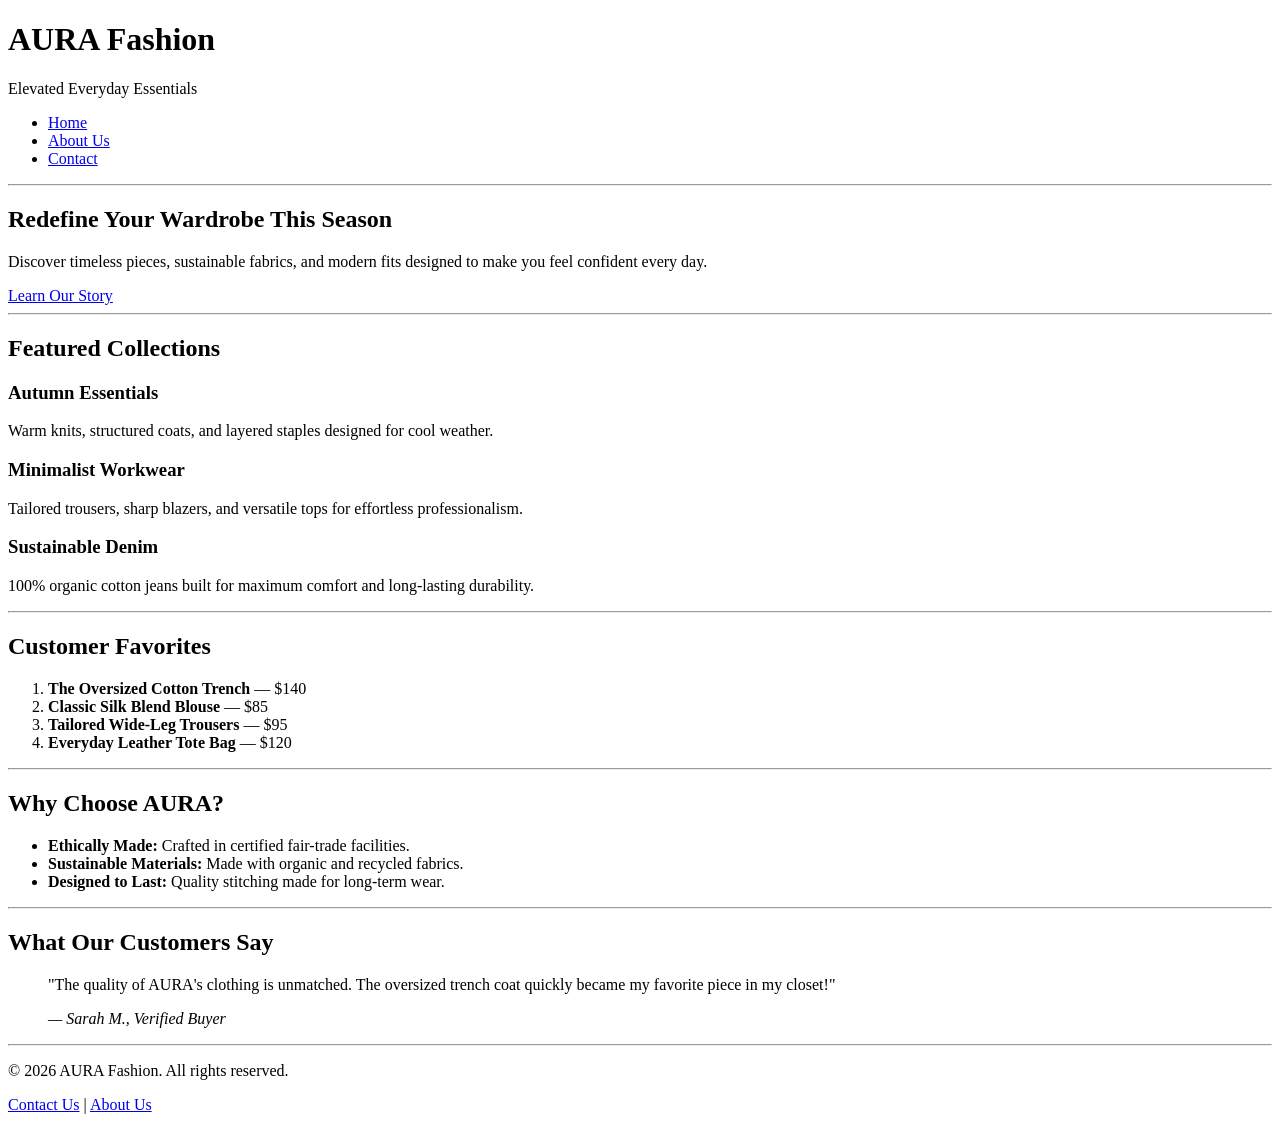
==== index.html @ 28056d7a "Add files via upload" ====
<!DOCTYPE html>
<html lang="en">
<head>
    <meta charset="UTF-8">
    <meta name="viewport" content="width=device-width, initial-scale=1.0">
    <title>AURA Fashion | Modern Everyday Style</title>
</head>
<body>

    <!-- Main Header & Navigation -->
    <header>
        <h1>AURA Fashion</h1>
        <p>Elevated Everyday Essentials</p>
        
        <nav>
            <ul>
                <li><a href="index.html">Home</a></li>
                <li><a href="about.html">About Us</a></li>
                <li><a href="contact.html">Contact</a></li>
            </ul>
        </nav>
    </header>

    <hr>

    <!-- Main Content Area -->
    <main>

        <!-- Hero Section -->
        <section>
            <h2>Redefine Your Wardrobe This Season</h2>
            <p>Discover timeless pieces, sustainable fabrics, and modern fits designed to make you feel confident every day.</p>
            <a href="about.html">Learn Our Story</a>
        </section>

        <hr>

        <!-- Featured Collections -->
        <section>
            <h2>Featured Collections</h2>
            
            <article>
                <h3>Autumn Essentials</h3>
                <p>Warm knits, structured coats, and layered staples designed for cool weather.</p>
            </article>

            <article>
                <h3>Minimalist Workwear</h3>
                <p>Tailored trousers, sharp blazers, and versatile tops for effortless professionalism.</p>
            </article>

            <article>
                <h3>Sustainable Denim</h3>
                <p>100% organic cotton jeans built for maximum comfort and long-lasting durability.</p>
            </article>
        </section>

        <hr>

        <!-- Best Sellers List -->
        <section>
            <h2>Customer Favorites</h2>
            <ol>
                <li><strong>The Oversized Cotton Trench</strong> — $140</li>
                <li><strong>Classic Silk Blend Blouse</strong> — $85</li>
                <li><strong>Tailored Wide-Leg Trousers</strong> — $95</li>
                <li><strong>Everyday Leather Tote Bag</strong> — $120</li>
            </ol>
        </section>

        <hr>

        <!-- Why Choose Us / Values -->
        <section>
            <h2>Why Choose AURA?</h2>
            <ul>
                <li><strong>Ethically Made:</strong> Crafted in certified fair-trade facilities.</li>
                <li><strong>Sustainable Materials:</strong> Made with organic and recycled fabrics.</li>
                <li><strong>Designed to Last:</strong> Quality stitching made for long-term wear.</li>
            </ul>
        </section>

        <hr>

        <!-- Customer Testimonial -->
        <section>
            <h2>What Our Customers Say</h2>
            <blockquote>
                <p>"The quality of AURA's clothing is unmatched. The oversized trench coat quickly became my favorite piece in my closet!"</p>
                <cite>— Sarah M., Verified Buyer</cite>
            </blockquote>
        </section>

    </main>

    <hr>

    <!-- Footer -->
    <footer>
        <p>&copy; 2026 AURA Fashion. All rights reserved.</p>
        <p>
            <a href="contact.html">Contact Us</a> | 
            <a href="about.html">About Us</a>
        </p>
    </footer>

</body>
</html>
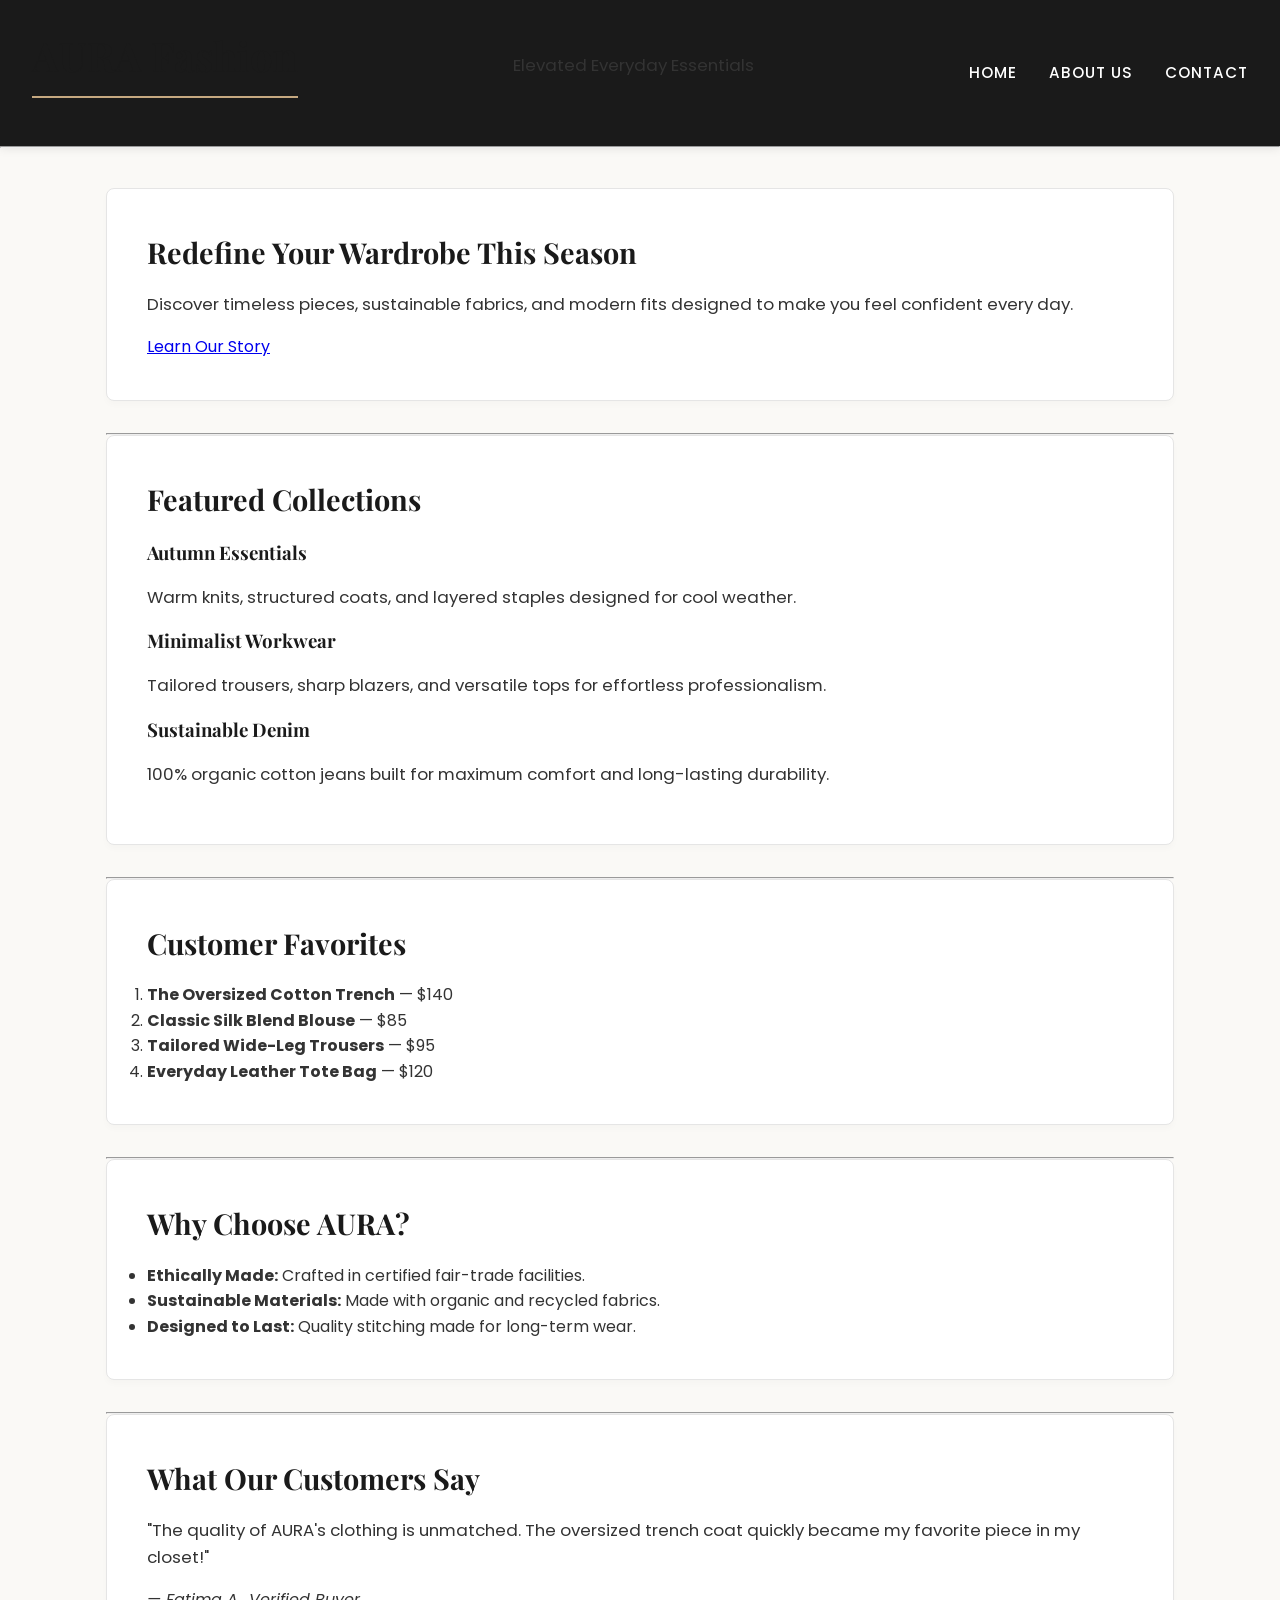
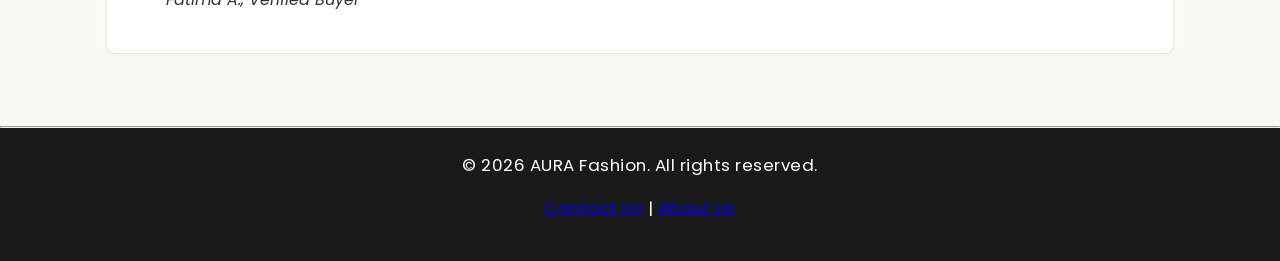
==== commit e094a935: "Add CSS styling for Task 2" ====
--- a/index.html
+++ b/index.html
@@ -1,108 +1,116 @@
-<!DOCTYPE html>
-<html lang="en">
-<head>
-    <meta charset="UTF-8">
-    <meta name="viewport" content="width=device-width, initial-scale=1.0">
-    <title>AURA Fashion | Modern Everyday Style</title>
-</head>
-<body>
-
-    <!-- Main Header & Navigation -->
-    <header>
-        <h1>AURA Fashion</h1>
-        <p>Elevated Everyday Essentials</p>
-        
-        <nav>
-            <ul>
-                <li><a href="index.html">Home</a></li>
-                <li><a href="about.html">About Us</a></li>
-                <li><a href="contact.html">Contact</a></li>
-            </ul>
-        </nav>
-    </header>
-
-    <hr>
-
-    <!-- Main Content Area -->
-    <main>
-
-        <!-- Hero Section -->
-        <section>
-            <h2>Redefine Your Wardrobe This Season</h2>
-            <p>Discover timeless pieces, sustainable fabrics, and modern fits designed to make you feel confident every day.</p>
-            <a href="about.html">Learn Our Story</a>
-        </section>
-
-        <hr>
-
-        <!-- Featured Collections -->
-        <section>
-            <h2>Featured Collections</h2>
-            
-            <article>
-                <h3>Autumn Essentials</h3>
-                <p>Warm knits, structured coats, and layered staples designed for cool weather.</p>
-            </article>
-
-            <article>
-                <h3>Minimalist Workwear</h3>
-                <p>Tailored trousers, sharp blazers, and versatile tops for effortless professionalism.</p>
-            </article>
-
-            <article>
-                <h3>Sustainable Denim</h3>
-                <p>100% organic cotton jeans built for maximum comfort and long-lasting durability.</p>
-            </article>
-        </section>
-
-        <hr>
-
-        <!-- Best Sellers List -->
-        <section>
-            <h2>Customer Favorites</h2>
-            <ol>
-                <li><strong>The Oversized Cotton Trench</strong> — $140</li>
-                <li><strong>Classic Silk Blend Blouse</strong> — $85</li>
-                <li><strong>Tailored Wide-Leg Trousers</strong> — $95</li>
-                <li><strong>Everyday Leather Tote Bag</strong> — $120</li>
-            </ol>
-        </section>
-
-        <hr>
-
-        <!-- Why Choose Us / Values -->
-        <section>
-            <h2>Why Choose AURA?</h2>
-            <ul>
-                <li><strong>Ethically Made:</strong> Crafted in certified fair-trade facilities.</li>
-                <li><strong>Sustainable Materials:</strong> Made with organic and recycled fabrics.</li>
-                <li><strong>Designed to Last:</strong> Quality stitching made for long-term wear.</li>
-            </ul>
-        </section>
-
-        <hr>
-
-        <!-- Customer Testimonial -->
-        <section>
-            <h2>What Our Customers Say</h2>
-            <blockquote>
-                <p>"The quality of AURA's clothing is unmatched. The oversized trench coat quickly became my favorite piece in my closet!"</p>
-                <cite>— Sarah M., Verified Buyer</cite>
-            </blockquote>
-        </section>
-
-    </main>
-
-    <hr>
-
-    <!-- Footer -->
-    <footer>
-        <p>&copy; 2026 AURA Fashion. All rights reserved.</p>
-        <p>
-            <a href="contact.html">Contact Us</a> | 
-            <a href="about.html">About Us</a>
-        </p>
-    </footer>
-
-</body>
+<!DOCTYPE html>
+<html lang="en">
+<head>
+    <meta charset="UTF-8">
+    <meta name="viewport" content="width=device-width, initial-scale=1.0">
+    <title>AURA Fashion | Modern Everyday Style</title>
+
+    <!-- Google Fonts for elevated typography -->
+  <link rel="preconnect" href="https://fonts.googleapis.com">
+  <link rel="preconnect" href="https://fonts.gstatic.com" crossorigin>
+  <link href="https://fonts.googleapis.com/css2?family=Playfair+Display:wght@600;700&family=Poppins:wght@300;400;500;600&display=swap" rel="stylesheet">
+  
+  <!-- Link to external CSS stylesheet -->
+  <link rel="stylesheet" href="index.css">
+</head>
+<body>
+
+    <!-- Main Header & Navigation -->
+    <header>
+        <h1>AURA Fashion</h1>
+        <p>Elevated Everyday Essentials</p>
+        
+        <nav>
+            <ul>
+                <li><a href="index.html">Home</a></li>
+                <li><a href="about.html">About Us</a></li>
+                <li><a href="contact.html">Contact</a></li>
+            </ul>
+        </nav>
+    </header>
+
+    <hr>
+
+    <!-- Main Content Area -->
+    <main>
+
+        <!-- Hero Section -->
+        <section>
+            <h2>Redefine Your Wardrobe This Season</h2>
+            <p>Discover timeless pieces, sustainable fabrics, and modern fits designed to make you feel confident every day.</p>
+            <a href="about.html">Learn Our Story</a>
+        </section>
+
+        <hr>
+
+        <!-- Featured Collections -->
+        <section>
+            <h2>Featured Collections</h2>
+            
+            <article>
+                <h3>Autumn Essentials</h3>
+                <p>Warm knits, structured coats, and layered staples designed for cool weather.</p>
+            </article>
+
+            <article>
+                <h3>Minimalist Workwear</h3>
+                <p>Tailored trousers, sharp blazers, and versatile tops for effortless professionalism.</p>
+            </article>
+
+            <article>
+                <h3>Sustainable Denim</h3>
+                <p>100% organic cotton jeans built for maximum comfort and long-lasting durability.</p>
+            </article>
+        </section>
+
+        <hr>
+
+        <!-- Best Sellers List -->
+        <section>
+            <h2>Customer Favorites</h2>
+            <ol>
+                <li><strong>The Oversized Cotton Trench</strong> — $140</li>
+                <li><strong>Classic Silk Blend Blouse</strong> — $85</li>
+                <li><strong>Tailored Wide-Leg Trousers</strong> — $95</li>
+                <li><strong>Everyday Leather Tote Bag</strong> — $120</li>
+            </ol>
+        </section>
+
+        <hr>
+
+        <!-- Why Choose Us / Values -->
+        <section>
+            <h2>Why Choose AURA?</h2>
+            <ul>
+                <li><strong>Ethically Made:</strong> Crafted in certified fair-trade facilities.</li>
+                <li><strong>Sustainable Materials:</strong> Made with organic and recycled fabrics.</li>
+                <li><strong>Designed to Last:</strong> Quality stitching made for long-term wear.</li>
+            </ul>
+        </section>
+
+        <hr>
+
+        <!-- Customer Testimonial -->
+        <section>
+            <h2>What Our Customers Say</h2>
+            <blockquote>
+                <p>"The quality of AURA's clothing is unmatched. The oversized trench coat quickly became my favorite piece in my closet!"</p>
+                <cite>— Fatima A., Verified Buyer</cite>
+            </blockquote>
+        </section>
+
+    </main>
+
+    <hr>
+
+    <!-- Footer -->
+    <footer>
+        <p>&copy; 2026 AURA Fashion. All rights reserved.</p>
+        <p>
+            <a href="contact.html">Contact Us</a> | 
+            <a href="about.html">About Us</a>
+        </p>
+    </footer>
+
+</body>
 </html>
--- a/index.css
+++ b/index.css
@@ -0,0 +1,218 @@
+/* ==========================================================================
+   1. GLOBAL STYLES & RESET (Box Model Setup)
+   ========================================================================== */
+* {
+  box-sizing: border-box; /* Ensures padding and border don't affect total element width */
+  margin: 0;
+  padding: 0;
+}
+
+:root {
+  /* Color Palette */
+  --primary-color: #1a1a1a;       /* Deep Charcoal Black */
+  --accent-color: #c5a880;        /* Elegant Gold/Beige Accent */
+  --bg-color: #faf9f6;            /* Soft Off-White */
+  --card-bg: #ffffff;             /* Clean White */
+  --text-color: #333333;          /* Dark Gray Body Text */
+  --light-gray: #e5e5e5;          /* Subtle Borders & Lines */
+  --hover-color: #a3865e;         /* Darker Gold Hover State */
+
+  /* Typography */
+  --font-heading: 'Playfair Display', Georgia, serif;
+  --font-body: 'Poppins', -apple-system, BlinkMacSystemFont, 'Segoe UI', Roboto, sans-serif;
+}
+
+body {
+  font-family: var(--font-body);
+  background-color: var(--bg-color);
+  color: var(--text-color);
+  line-height: 1.6;
+  min-height: 100vh;
+  display: flex;
+  flex-direction: column;
+}
+
+/* ==========================================================================
+   2. HEADER & NAVIGATION
+   ========================================================================== */
+header {
+  background-color: var(--primary-color);
+  padding: 1.5rem 2rem;
+  display: flex;
+  justify-content: space-between;
+  align-items: center;
+  box-shadow: 0 2px 10px rgba(0, 0, 0, 0.1);
+}
+
+header .logo {
+  font-family: var(--font-heading);
+  font-size: 1.8rem;
+  font-weight: 700;
+  color: var(--accent-color);
+  letter-spacing: 2px;
+  text-transform: uppercase;
+}
+
+nav ul {
+  display: flex;
+  list-style: none;
+  gap: 2rem;
+}
+
+nav a {
+  color: #ffffff;
+  text-decoration: none;
+  font-weight: 500;
+  font-size: 0.95rem;
+  letter-spacing: 1px;
+  text-transform: uppercase;
+  transition: color 0.3s ease;
+  padding: 0.5rem 0;
+}
+
+nav a:hover,
+nav a.active {
+  color: var(--accent-color);
+  border-bottom: 2px solid var(--accent-color);
+}
+
+/* ==========================================================================
+   3. LAYOUT & CONTAINERS (Box Model & Spacing)
+   ========================================================================== */
+main {
+  flex: 1;
+  width: 90%;
+  max-width: 1100px;
+  margin: 2.5rem auto; /* Top/Bottom Margin: 2.5rem, Centered Left/Right */
+  padding: 0 1rem;
+}
+
+section {
+  background: var(--card-bg);
+  border: 1px solid var(--light-gray);
+  border-radius: 8px;
+  padding: 2.5rem; /* Inner Spacing */
+  margin-bottom: 2rem; /* Outer Spacing between sections */
+  box-shadow: 0 4px 6px rgba(0, 0, 0, 0.02);
+}
+
+/* Headings */
+h1, h2, h3 {
+  font-family: var(--font-heading);
+  color: var(--primary-color);
+  margin-bottom: 1rem;
+}
+
+h1 {
+  font-size: 2.5rem;
+  border-bottom: 2px solid var(--accent-color);
+  padding-bottom: 0.5rem;
+  margin-bottom: 1.5rem;
+}
+
+h2 {
+  font-size: 1.8rem;
+}
+
+p {
+  margin-bottom: 1rem;
+  font-size: 1.05rem;
+}
+
+/* ==========================================================================
+   4. FORM STYLING (Contact Page)
+   ========================================================================== */
+form {
+  display: flex;
+  flex-direction: column;
+  gap: 1.2rem;
+  max-width: 600px;
+  margin-top: 1rem;
+}
+
+.form-group {
+  display: flex;
+  flex-direction: column;
+}
+
+label {
+  font-weight: 600;
+  margin-bottom: 0.5rem;
+  font-size: 0.9rem;
+  text-transform: uppercase;
+  letter-spacing: 0.5px;
+}
+
+input[type="text"],
+input[type="email"],
+select,
+textarea {
+  width: 100%;
+  padding: 0.8rem; /* Inner spacing inside inputs */
+  border: 1px solid var(--light-gray);
+  border-radius: 4px;
+  font-family: var(--font-body);
+  font-size: 1rem;
+  transition: border-color 0.3s ease;
+}
+
+input:focus,
+select:focus,
+textarea:focus {
+  outline: none;
+  border-color: var(--accent-color);
+}
+
+button[type="submit"],
+.btn {
+  display: inline-block;
+  background-color: var(--primary-color);
+  color: #ffffff;
+  border: 1px solid var(--primary-color);
+  padding: 0.8rem 2rem; /* Padding controlling button size */
+  font-size: 1rem;
+  font-weight: 600;
+  text-transform: uppercase;
+  letter-spacing: 1px;
+  cursor: pointer;
+  border-radius: 4px;
+  transition: all 0.3s ease;
+}
+
+button[type="submit"]:hover,
+.btn:hover {
+  background-color: var(--accent-color);
+  border-color: var(--accent-color);
+}
+
+/* ==========================================================================
+   5. FOOTER
+   ========================================================================== */
+footer {
+  background-color: var(--primary-color);
+  color: #ffffff;
+  text-align: center;
+  padding: 1.5rem 1rem; /* Top/Bottom padding */
+  margin-top: auto;
+  font-size: 0.9rem;
+  letter-spacing: 0.5px;
+}
+
+/* ==========================================================================
+   6. RESPONSIVE DESIGN (Media Query)
+   ========================================================================== */
+@media (max-width: 768px) {
+  header {
+    flex-direction: column;
+    gap: 1rem;
+    text-align: center;
+  }
+
+  nav ul {
+    gap: 1rem;
+  }
+
+  section {
+    padding: 1.5rem; /* Reduced padding on smaller mobile screens */
+  }
+}
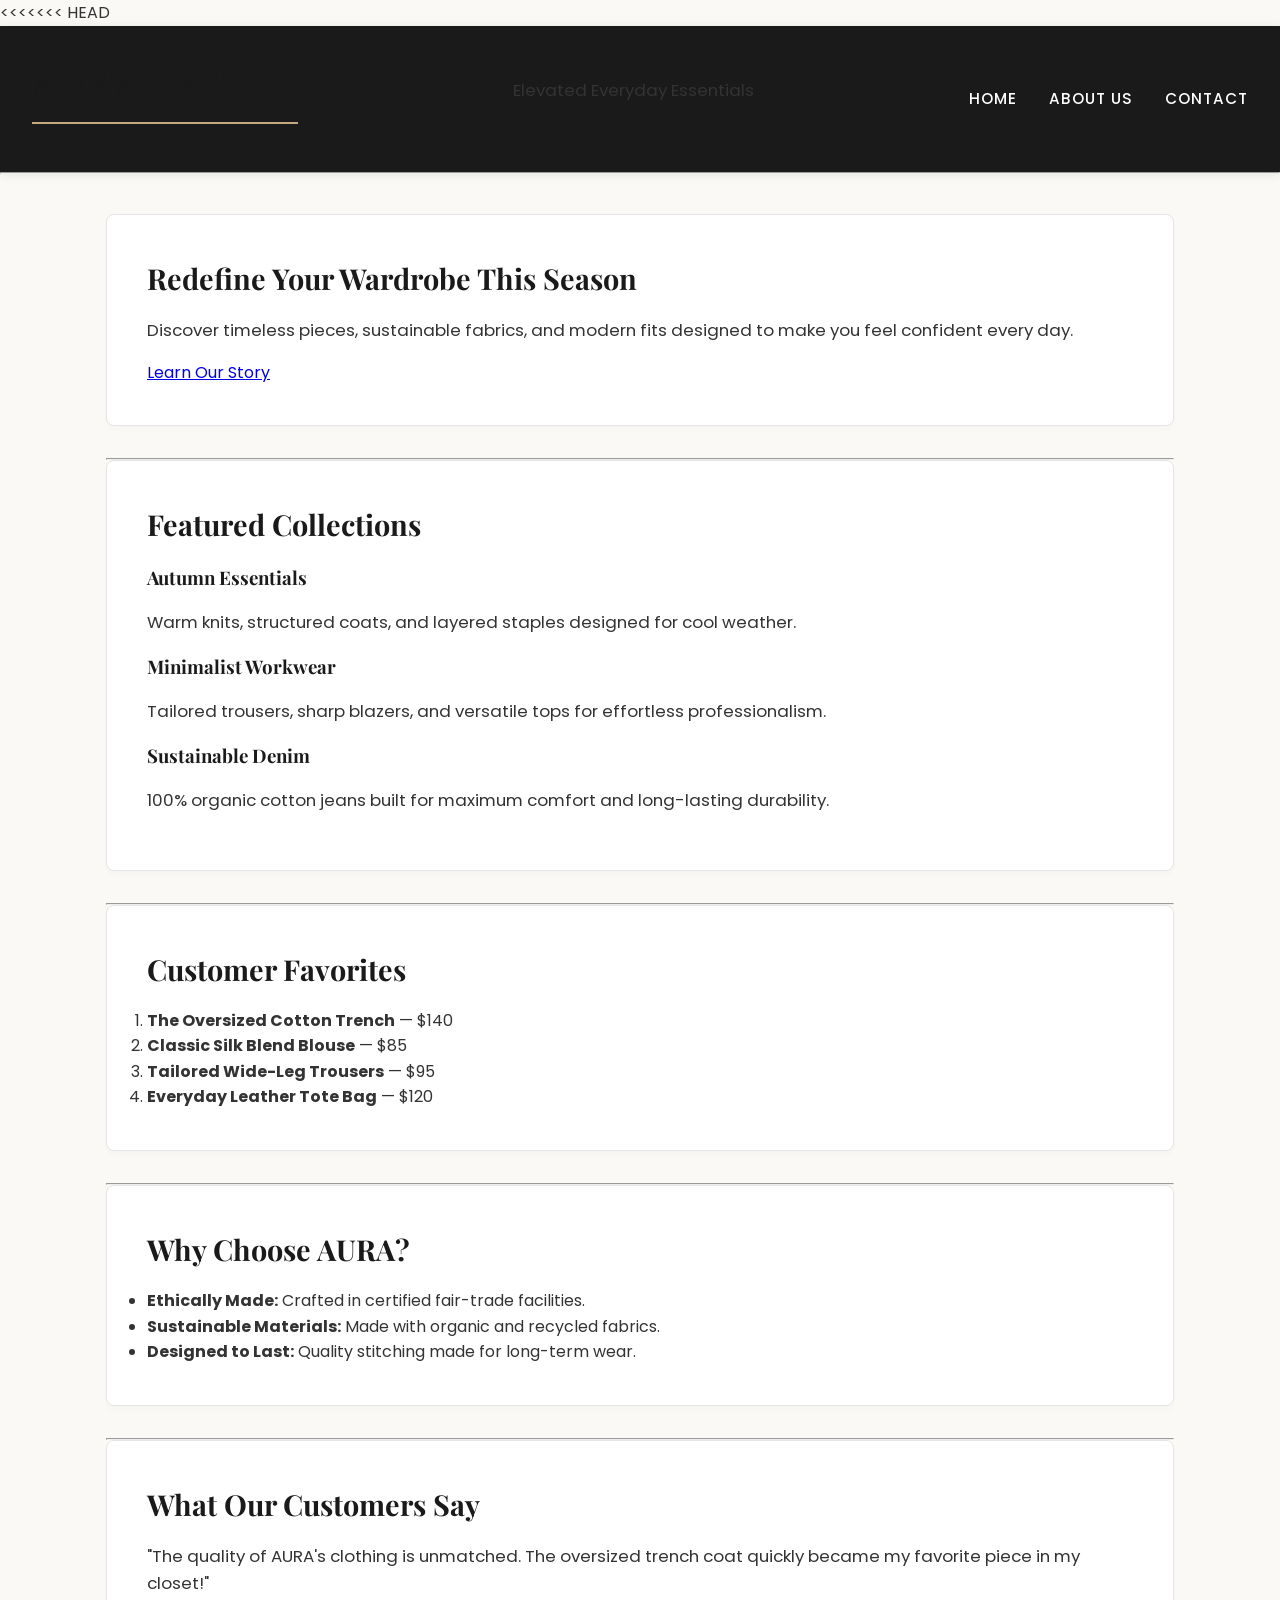
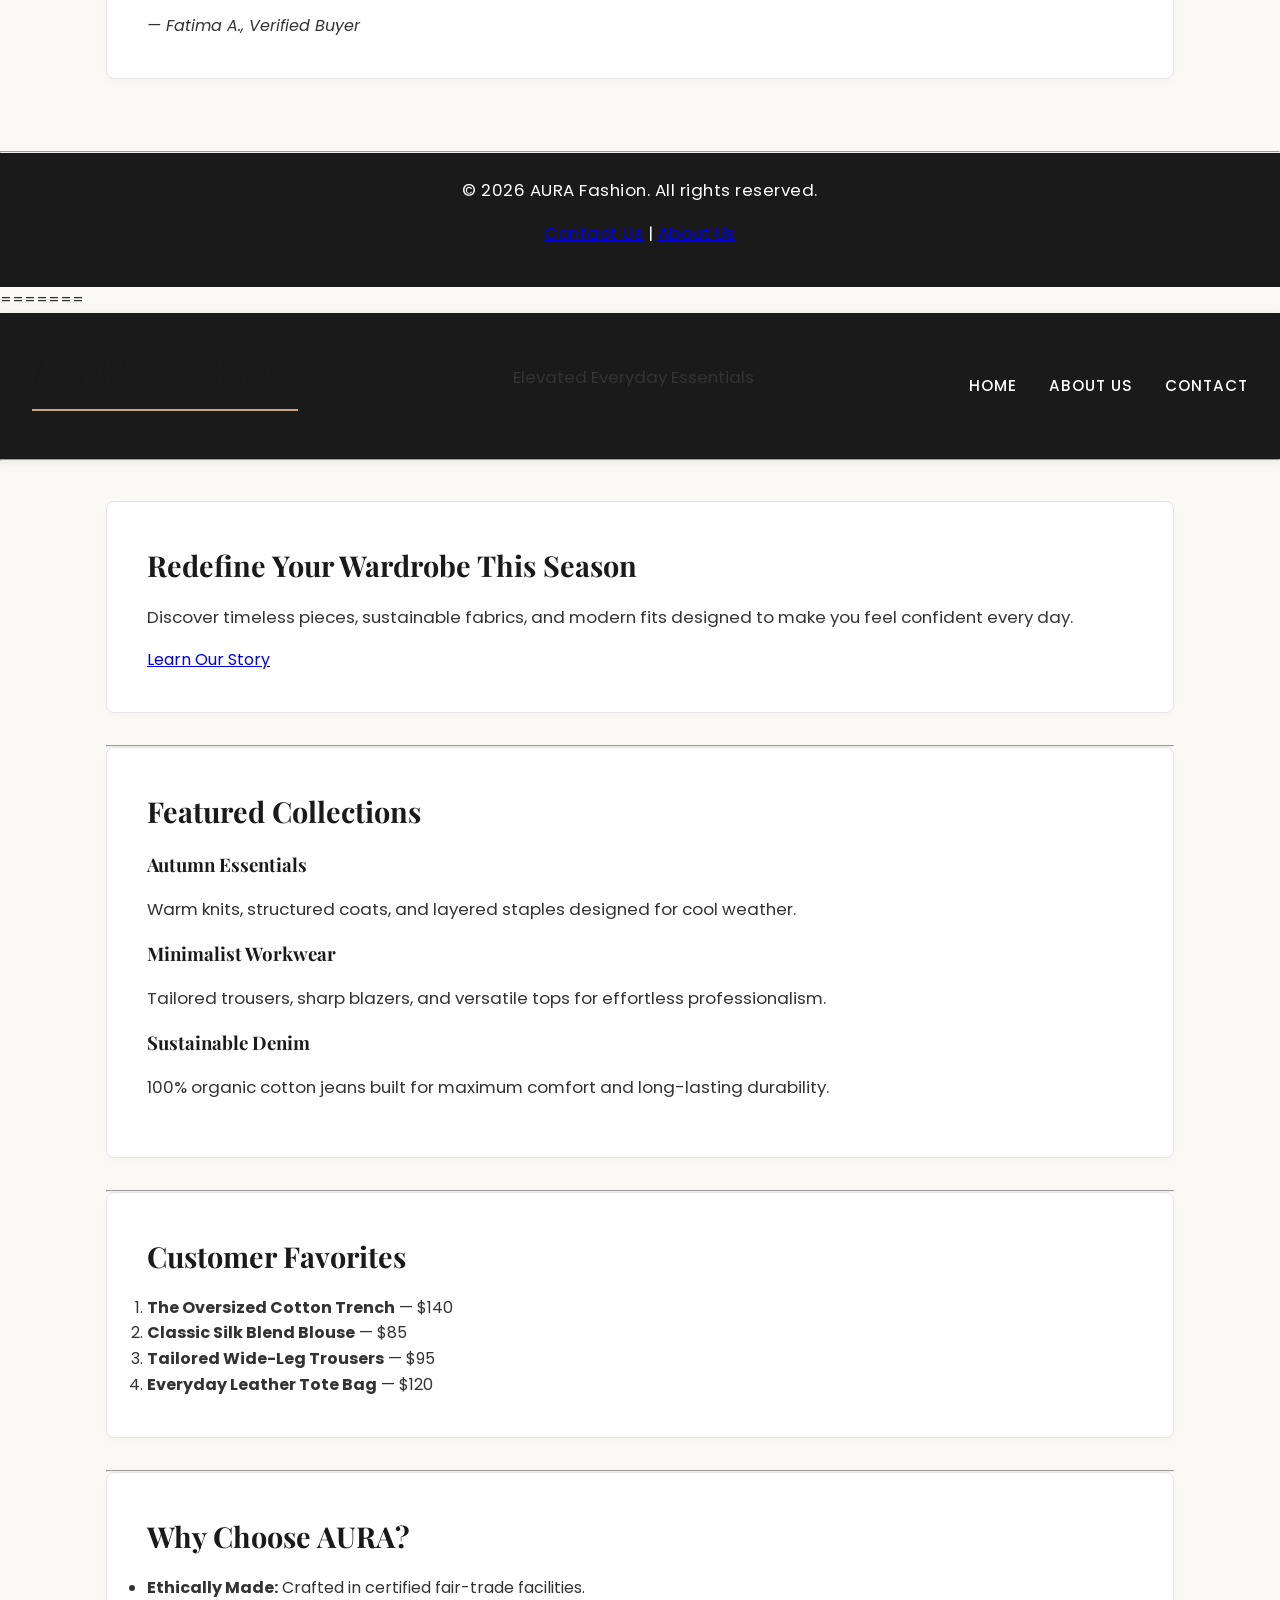
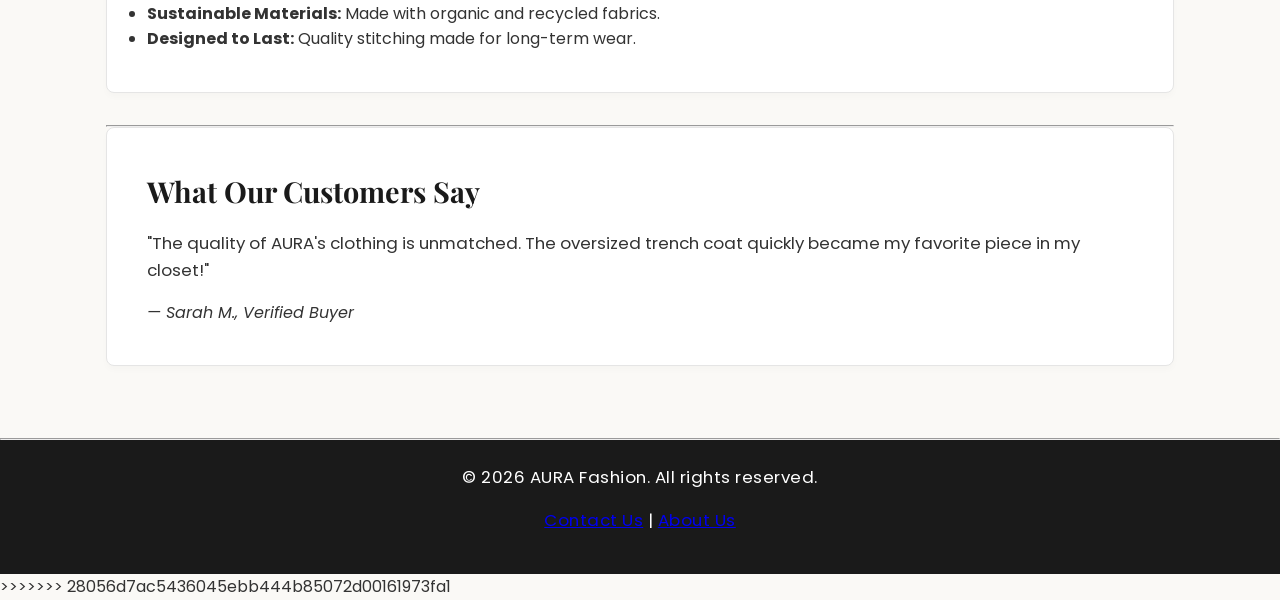
==== commit 85aab82a: "Resolve merge conflicts" ====
--- a/index.html
+++ b/index.html
@@ -1,3 +1,4 @@
+<<<<<<< HEAD
 <!DOCTYPE html>
 <html lang="en">
 <head>
@@ -113,4 +114,113 @@
     </footer>
 
 </body>
+=======
+<!DOCTYPE html>
+<html lang="en">
+<head>
+    <meta charset="UTF-8">
+    <meta name="viewport" content="width=device-width, initial-scale=1.0">
+    <title>AURA Fashion | Modern Everyday Style</title>
+</head>
+<body>
+
+    <!-- Main Header & Navigation -->
+    <header>
+        <h1>AURA Fashion</h1>
+        <p>Elevated Everyday Essentials</p>
+        
+        <nav>
+            <ul>
+                <li><a href="index.html">Home</a></li>
+                <li><a href="about.html">About Us</a></li>
+                <li><a href="contact.html">Contact</a></li>
+            </ul>
+        </nav>
+    </header>
+
+    <hr>
+
+    <!-- Main Content Area -->
+    <main>
+
+        <!-- Hero Section -->
+        <section>
+            <h2>Redefine Your Wardrobe This Season</h2>
+            <p>Discover timeless pieces, sustainable fabrics, and modern fits designed to make you feel confident every day.</p>
+            <a href="about.html">Learn Our Story</a>
+        </section>
+
+        <hr>
+
+        <!-- Featured Collections -->
+        <section>
+            <h2>Featured Collections</h2>
+            
+            <article>
+                <h3>Autumn Essentials</h3>
+                <p>Warm knits, structured coats, and layered staples designed for cool weather.</p>
+            </article>
+
+            <article>
+                <h3>Minimalist Workwear</h3>
+                <p>Tailored trousers, sharp blazers, and versatile tops for effortless professionalism.</p>
+            </article>
+
+            <article>
+                <h3>Sustainable Denim</h3>
+                <p>100% organic cotton jeans built for maximum comfort and long-lasting durability.</p>
+            </article>
+        </section>
+
+        <hr>
+
+        <!-- Best Sellers List -->
+        <section>
+            <h2>Customer Favorites</h2>
+            <ol>
+                <li><strong>The Oversized Cotton Trench</strong> — $140</li>
+                <li><strong>Classic Silk Blend Blouse</strong> — $85</li>
+                <li><strong>Tailored Wide-Leg Trousers</strong> — $95</li>
+                <li><strong>Everyday Leather Tote Bag</strong> — $120</li>
+            </ol>
+        </section>
+
+        <hr>
+
+        <!-- Why Choose Us / Values -->
+        <section>
+            <h2>Why Choose AURA?</h2>
+            <ul>
+                <li><strong>Ethically Made:</strong> Crafted in certified fair-trade facilities.</li>
+                <li><strong>Sustainable Materials:</strong> Made with organic and recycled fabrics.</li>
+                <li><strong>Designed to Last:</strong> Quality stitching made for long-term wear.</li>
+            </ul>
+        </section>
+
+        <hr>
+
+        <!-- Customer Testimonial -->
+        <section>
+            <h2>What Our Customers Say</h2>
+            <blockquote>
+                <p>"The quality of AURA's clothing is unmatched. The oversized trench coat quickly became my favorite piece in my closet!"</p>
+                <cite>— Sarah M., Verified Buyer</cite>
+            </blockquote>
+        </section>
+
+    </main>
+
+    <hr>
+
+    <!-- Footer -->
+    <footer>
+        <p>&copy; 2026 AURA Fashion. All rights reserved.</p>
+        <p>
+            <a href="contact.html">Contact Us</a> | 
+            <a href="about.html">About Us</a>
+        </p>
+    </footer>
+
+</body>
+>>>>>>> 28056d7ac5436045ebb444b85072d00161973fa1
 </html>
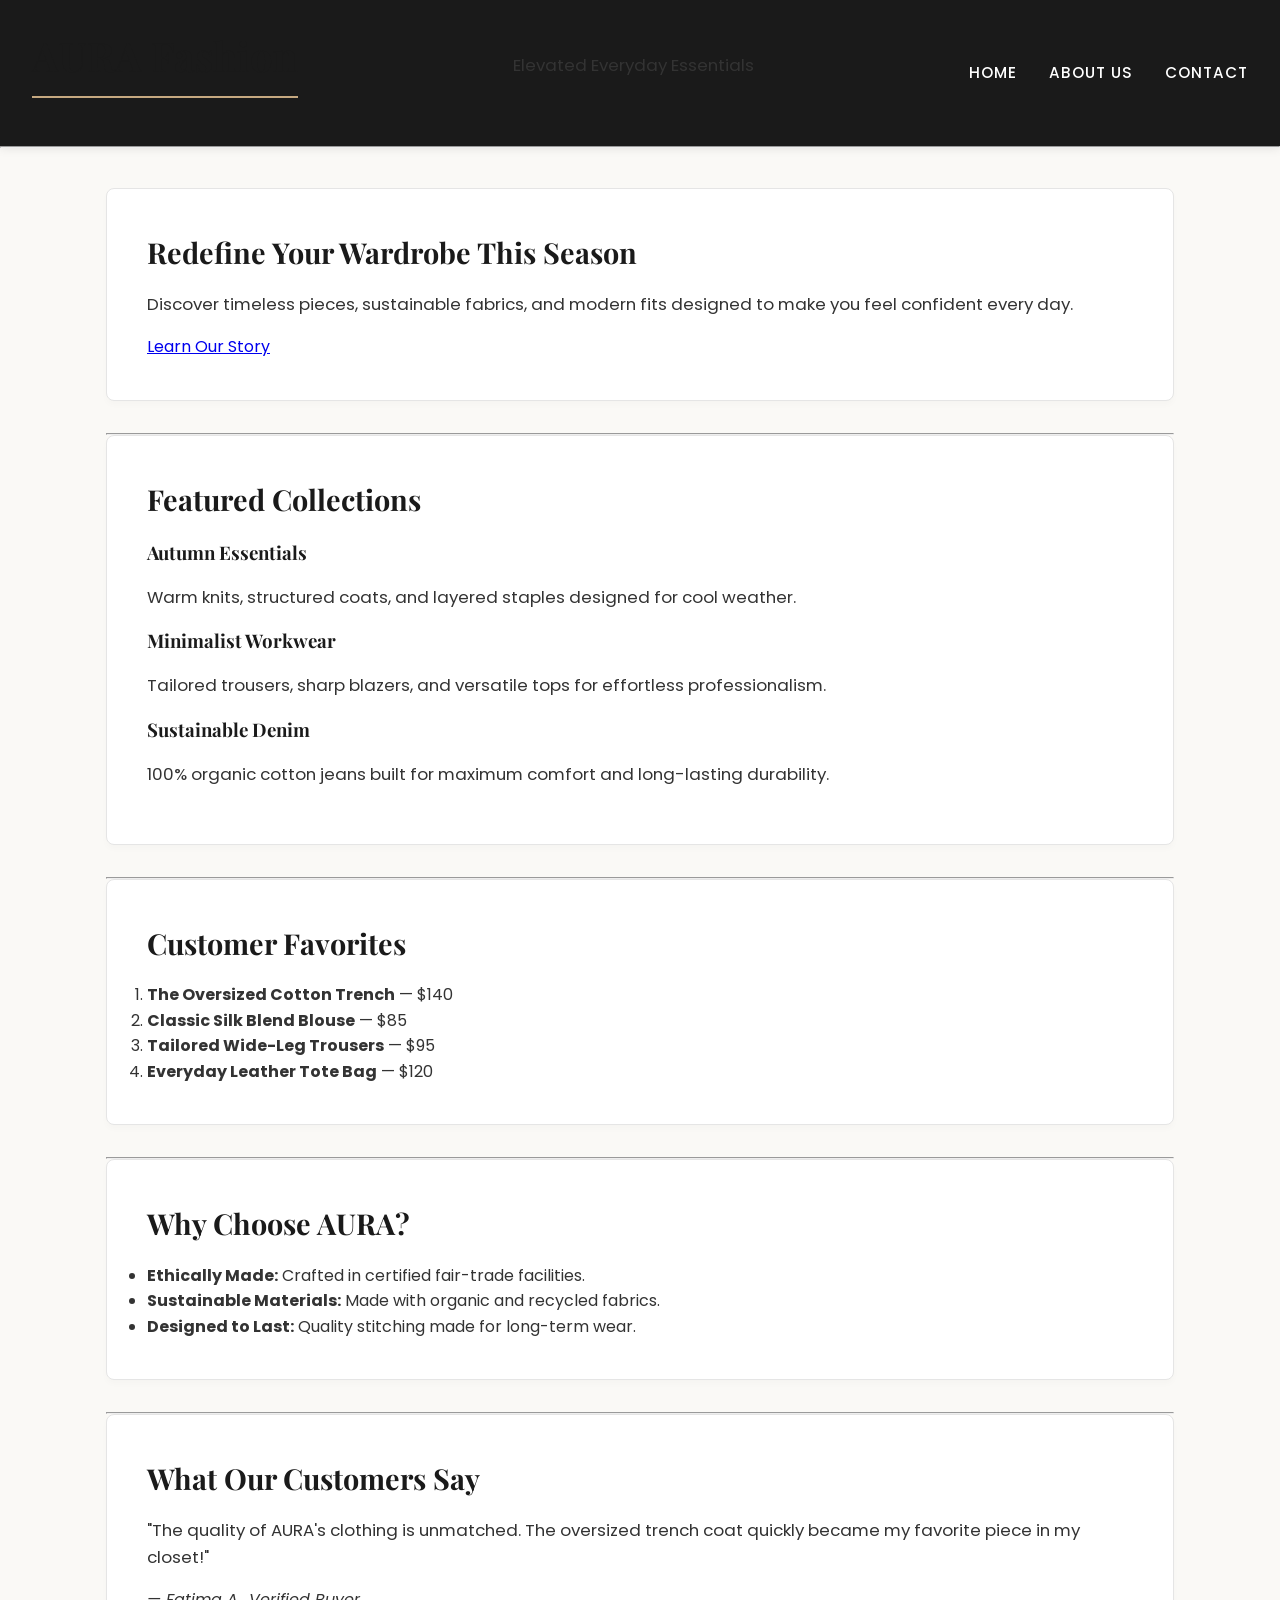
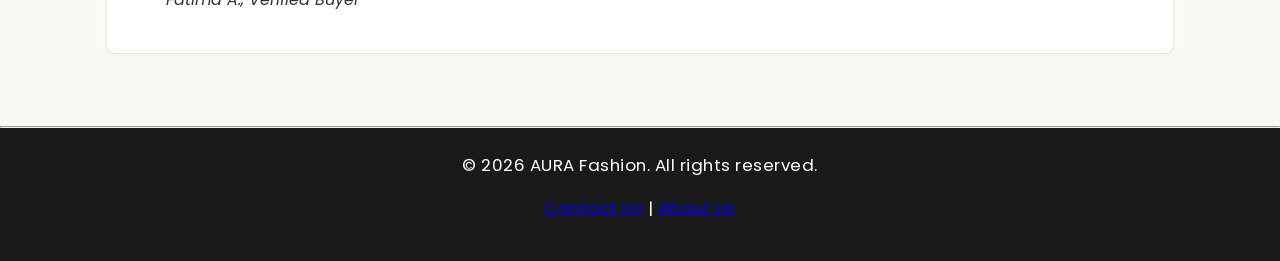
==== commit 261e1f18: "Finalize Week 3: styled contact form and README documentation" ====
--- a/index.html
+++ b/index.html
@@ -1,4 +1,3 @@
-<<<<<<< HEAD
 <!DOCTYPE html>
 <html lang="en">
 <head>
@@ -114,113 +113,4 @@
     </footer>
 
 </body>
-=======
-<!DOCTYPE html>
-<html lang="en">
-<head>
-    <meta charset="UTF-8">
-    <meta name="viewport" content="width=device-width, initial-scale=1.0">
-    <title>AURA Fashion | Modern Everyday Style</title>
-</head>
-<body>
-
-    <!-- Main Header & Navigation -->
-    <header>
-        <h1>AURA Fashion</h1>
-        <p>Elevated Everyday Essentials</p>
-        
-        <nav>
-            <ul>
-                <li><a href="index.html">Home</a></li>
-                <li><a href="about.html">About Us</a></li>
-                <li><a href="contact.html">Contact</a></li>
-            </ul>
-        </nav>
-    </header>
-
-    <hr>
-
-    <!-- Main Content Area -->
-    <main>
-
-        <!-- Hero Section -->
-        <section>
-            <h2>Redefine Your Wardrobe This Season</h2>
-            <p>Discover timeless pieces, sustainable fabrics, and modern fits designed to make you feel confident every day.</p>
-            <a href="about.html">Learn Our Story</a>
-        </section>
-
-        <hr>
-
-        <!-- Featured Collections -->
-        <section>
-            <h2>Featured Collections</h2>
-            
-            <article>
-                <h3>Autumn Essentials</h3>
-                <p>Warm knits, structured coats, and layered staples designed for cool weather.</p>
-            </article>
-
-            <article>
-                <h3>Minimalist Workwear</h3>
-                <p>Tailored trousers, sharp blazers, and versatile tops for effortless professionalism.</p>
-            </article>
-
-            <article>
-                <h3>Sustainable Denim</h3>
-                <p>100% organic cotton jeans built for maximum comfort and long-lasting durability.</p>
-            </article>
-        </section>
-
-        <hr>
-
-        <!-- Best Sellers List -->
-        <section>
-            <h2>Customer Favorites</h2>
-            <ol>
-                <li><strong>The Oversized Cotton Trench</strong> — $140</li>
-                <li><strong>Classic Silk Blend Blouse</strong> — $85</li>
-                <li><strong>Tailored Wide-Leg Trousers</strong> — $95</li>
-                <li><strong>Everyday Leather Tote Bag</strong> — $120</li>
-            </ol>
-        </section>
-
-        <hr>
-
-        <!-- Why Choose Us / Values -->
-        <section>
-            <h2>Why Choose AURA?</h2>
-            <ul>
-                <li><strong>Ethically Made:</strong> Crafted in certified fair-trade facilities.</li>
-                <li><strong>Sustainable Materials:</strong> Made with organic and recycled fabrics.</li>
-                <li><strong>Designed to Last:</strong> Quality stitching made for long-term wear.</li>
-            </ul>
-        </section>
-
-        <hr>
-
-        <!-- Customer Testimonial -->
-        <section>
-            <h2>What Our Customers Say</h2>
-            <blockquote>
-                <p>"The quality of AURA's clothing is unmatched. The oversized trench coat quickly became my favorite piece in my closet!"</p>
-                <cite>— Sarah M., Verified Buyer</cite>
-            </blockquote>
-        </section>
-
-    </main>
-
-    <hr>
-
-    <!-- Footer -->
-    <footer>
-        <p>&copy; 2026 AURA Fashion. All rights reserved.</p>
-        <p>
-            <a href="contact.html">Contact Us</a> | 
-            <a href="about.html">About Us</a>
-        </p>
-    </footer>
-
-</body>
->>>>>>> 28056d7ac5436045ebb444b85072d00161973fa1
 </html>
--- a/index.css
+++ b/index.css
@@ -117,6 +117,12 @@
 p {
   margin-bottom: 1rem;
   font-size: 1.05rem;
+  /* 5b. CSS GRID LAYOUT */
+}
+.product-grid {
+  display: grid;
+  grid-template-columns: repeat(3, 1fr);
+  gap: 1.5rem;
 }
 
 /* ==========================================================================
@@ -215,4 +221,65 @@
   section {
     padding: 1.5rem; /* Reduced padding on smaller mobile screens */
   }
+}
+/* 4. FORM STYLING (Contact Page) */
+form {
+  display: flex;
+  flex-direction: column;
+  gap: 1.2rem;
+  max-width: 600px;
+  margin-top: 1rem;
+}
+
+.form-group {
+  display: flex;
+  flex-direction: column;
+}
+
+label {
+  font-weight: 600;
+  margin-bottom: 0.5rem;
+  font-size: 0.9rem;
+  text-transform: uppercase;
+}
+
+input, select, textarea {
+  padding: 0.75rem;
+  border: 1px solid #ccc;
+  border-radius: 4px;
+  font-size: 1rem;
+  font-family: inherit;
+}
+
+input:focus, select:focus, textarea:focus {
+  outline: none;
+  border-color: var(--primary-color, #000);
+}
+
+button[type="submit"] {
+  background-color: var(--primary-color, #000);
+  color: #fff;
+  padding: 0.75rem 1.5rem;
+  border: none;
+  border-radius: 4px;
+  font-weight: bold;
+  cursor: pointer;
+  text-transform: uppercase;
+  letter-spacing: 1px;
+}
+
+button[type="submit"]:hover {
+  opacity: 0.9;
+}
+
+form {
+  display: flex;
+  flex-direction: column;
+  gap: 1.2rem;
+  max-width: 600px;
+  margin-top: 1rem;
+  background-color: #fafafa;
+  padding: 2rem;
+  border-radius: 8px;
+  border: 1px solid #e0e0e0;
 }
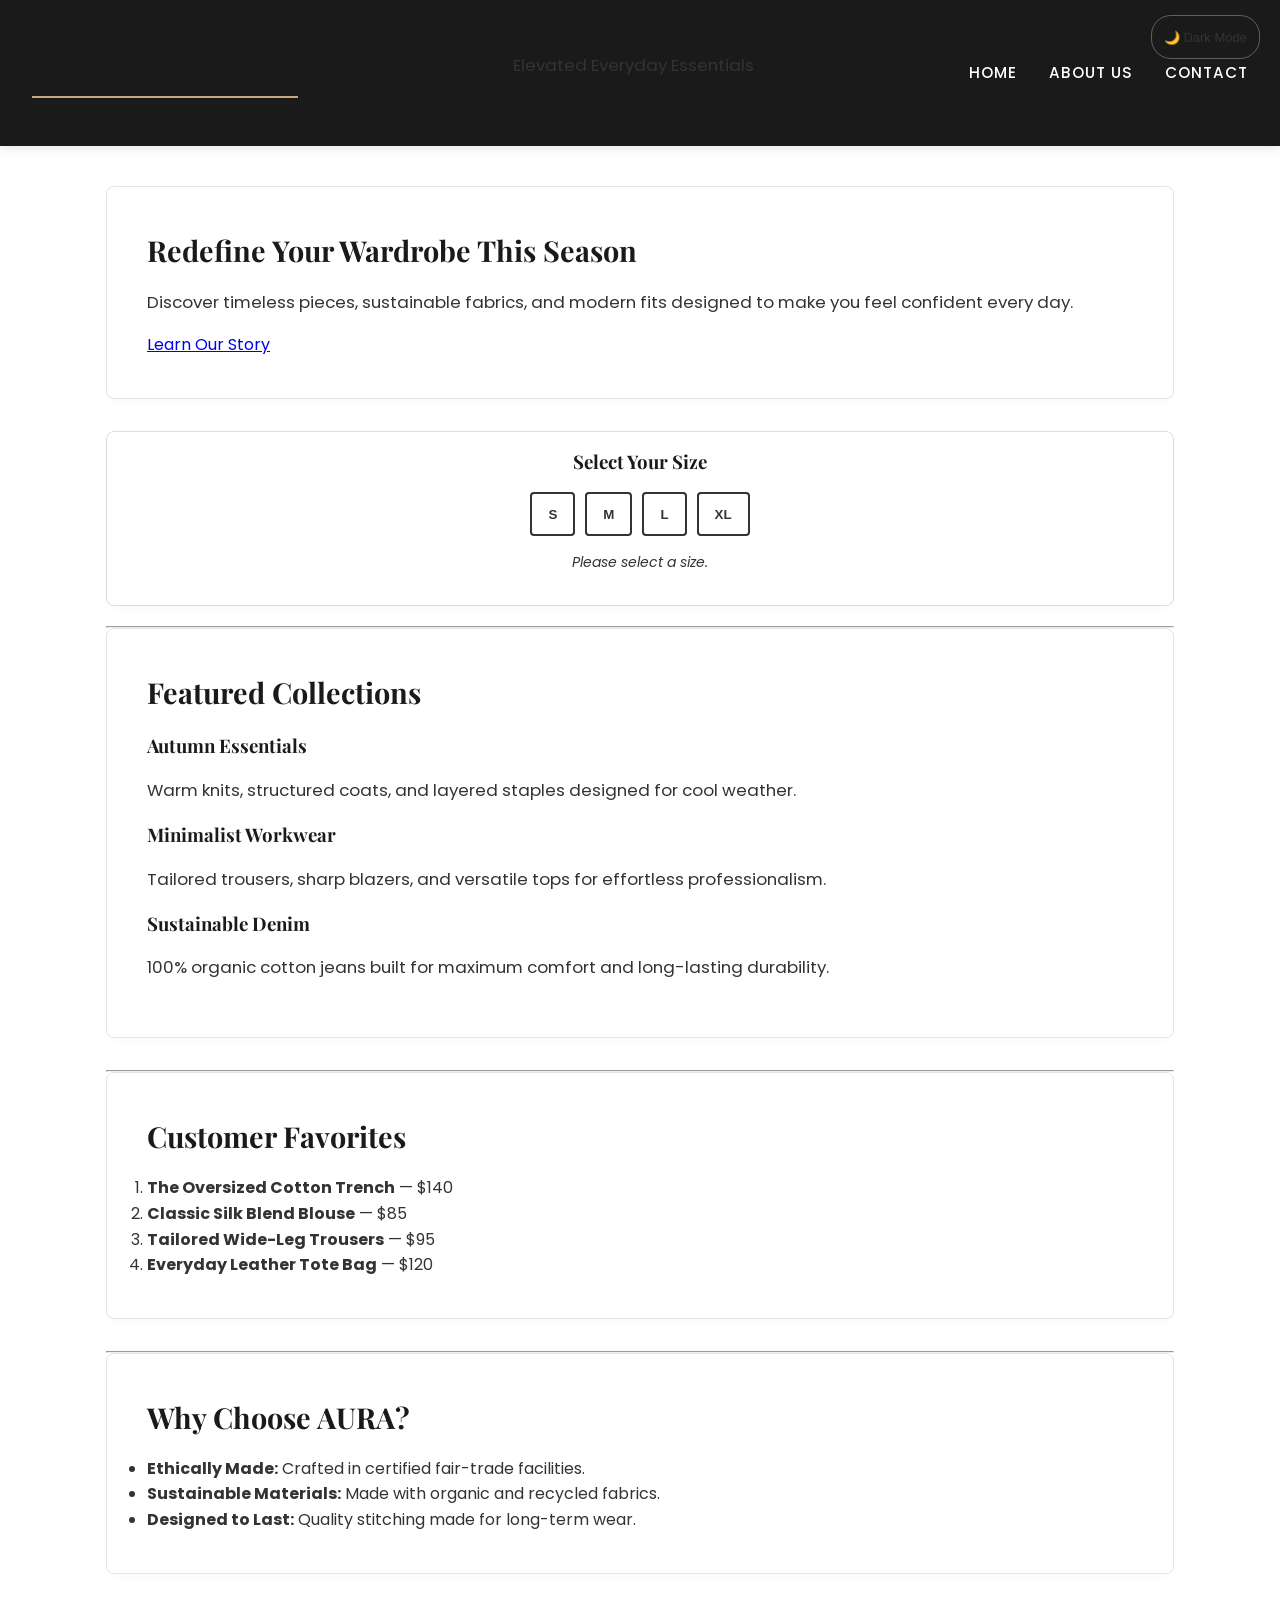
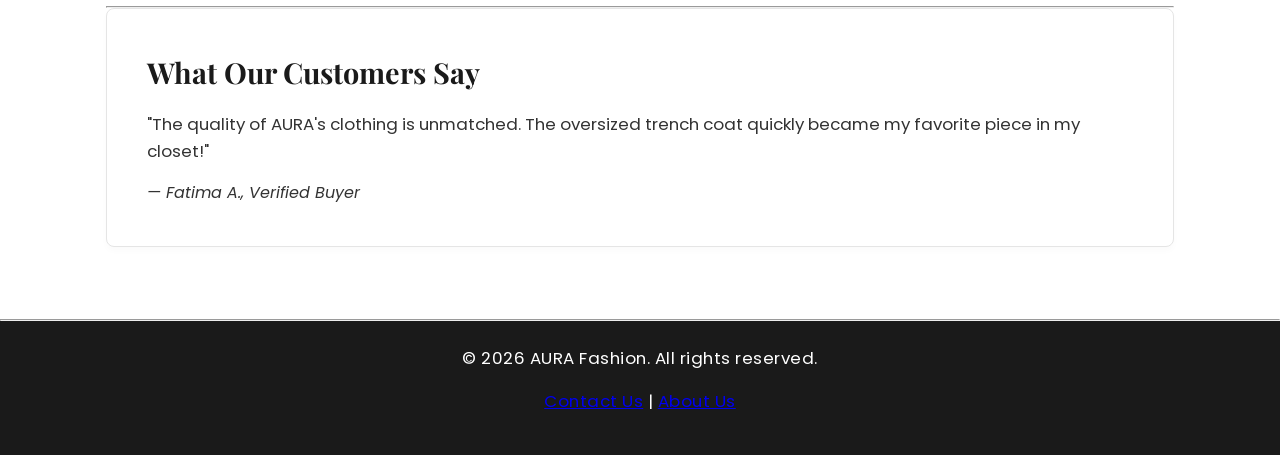
==== commit b83e993c: "Complete all interactive features and header layout for AURA Fashion" ====
--- a/index.html
+++ b/index.html
@@ -14,22 +14,23 @@
   <link rel="stylesheet" href="index.css">
 </head>
 <body>
-
     <!-- Main Header & Navigation -->
     <header>
         <h1>AURA Fashion</h1>
         <p>Elevated Everyday Essentials</p>
         
         <nav>
-            <ul>
-                <li><a href="index.html">Home</a></li>
-                <li><a href="about.html">About Us</a></li>
-                <li><a href="contact.html">Contact</a></li>
-            </ul>
-        </nav>
+        <button id="menu-btn" class="menu-btn">☰</button>
+        <ul id="nav-links" class="nav-links">
+            <li><a href="index.html">Home</a></li>
+            <li><a href="about.html">About Us</a></li>
+            <li><a href="contact.html">Contact</a></li>
+        </ul>
+        <button id="theme-toggle" class="theme-btn">🌙 Dark Mode</button>
+    </nav>
     </header>
 
-    <hr>
+    
 
     <!-- Main Content Area -->
     <main>
@@ -40,6 +41,18 @@
             <p>Discover timeless pieces, sustainable fabrics, and modern fits designed to make you feel confident every day.</p>
             <a href="about.html">Learn Our Story</a>
         </section>
+
+        <!-- Feature 3: Interactive Size Selector -->
+  <section class="size-selector-section">
+    <h3>Select Your Size</h3>
+    <div class="size-options">
+        <button class="size-btn">S</button>
+        <button class="size-btn">M</button>
+        <button class="size-btn">L</button>
+        <button class="size-btn">XL</button>
+    </div>
+    <p id="size-message">Please select a size.</p>
+    </section>
 
         <hr>
 
@@ -111,6 +124,11 @@
             <a href="about.html">About Us</a>
         </p>
     </footer>
-
+    <!-- Feature 4: Interactive Toast Notification -->
+<div id="toast-notification" class="toast hidden">
+    <p id="toast-message">✨ Item added to your cart!</p>
+    <button id="toast-close-btn">&times;</button>
+</div>
+<script src="script.js"></script>
 </body>
 </html>
--- a/index.css
+++ b/index.css
@@ -31,6 +31,25 @@
   display: flex;
   flex-direction: column;
 }
+
+/* Responsive Image Rule */
+img {
+  max-width: 100%;
+  height: auto;
+  display: block;
+}
+
+/* Touch Targets */
+button, 
+.btn, 
+input[type="submit"],
+input[type="button"] {
+  min-height: 44px;
+  min-width: 44px;
+  padding: 0.75rem 1.25rem;
+}
+
+
 
 /* ==========================================================================
    2. HEADER & NAVIGATION
@@ -282,4 +301,307 @@
   padding: 2rem;
   border-radius: 8px;
   border: 1px solid #e0e0e0;
+}
+
+/* =========================================
+   AURA Fashion - Contact Form Styles (Week 4)
+   ========================================= */
+
+.contact-form-section {
+  max-width: 600px;
+  margin: 40px auto;
+  padding: 30px;
+  background-color: #fdfbf7; /* Soft luxury cream tone */
+  border: 1px solid #e2dcd5;
+  border-radius: 8px;
+  box-shadow: 0 4px 15px rgba(0, 0, 0, 0.05);
+}
+
+.contact-form-section h2 {
+  font-family: 'Playfair Display', serif;
+  text-align: center;
+  margin-bottom: 20px;
+  color: #1a1a1a;
+}
+
+.contact-form fieldset {
+  border: 1px solid #d4cdc4;
+  border-radius: 6px;
+  padding: 20px;
+  margin-bottom: 20px;
+  background-color: #ffffff;
+}
+
+.contact-form legend {
+  font-weight: 600;
+  padding: 0 10px;
+  color: #333333;
+}
+
+.form-group {
+  margin-bottom: 15px;
+}
+
+.form-group label {
+  display: block;
+  margin-bottom: 5px;
+  font-weight: 500;
+  font-size: 0.95rem;
+  color: #444444;
+}
+
+.form-group input,
+.form-group select,
+.form-group textarea {
+  width: 100%;
+  padding: 10px 12px;
+  border: 1px solid #ccc;
+  border-radius: 4px;
+  font-family: 'Poppins', sans-serif;
+  font-size: 0.95rem;
+  box-sizing: border-box;
+  transition: border-color 0.3s, box-shadow 0.3s;
+}
+
+.form-group small {
+  display: block;
+  margin-top: 5px;
+  font-size: 0.8rem;
+  color: #666666;
+}
+
+/* Interactive Focus States */
+.form-group input:focus,
+.form-group select:focus,
+.form-group textarea:focus {
+  outline: none;
+  border-color: #1a1a1a;
+  box-shadow: 0 0 5px rgba(0, 0, 0, 0.1);
+}
+
+/* Validation States */
+.form-group input:valid,
+.form-group textarea:valid {
+  border-color: #2e7d32; /* Soft green when valid */
+}
+
+/* Submit Button Styling */
+.submit-btn {
+  display: block;
+  width: 100%;
+  padding: 12px;
+  background-color: #1a1a1a;
+  color: #ffffff;
+  border: none;
+  border-radius: 4px;
+  font-family: 'Poppins', sans-serif;
+  font-size: 1rem;
+  font-weight: 600;
+  cursor: pointer;
+  transition: background-color 0.3s;
+}
+
+.submit-btn:hover {
+  background-color: #404040;
+}
+
+/* ==================================================
+   RESPONSIVE BREAKPOINTS (MOBILE-FIRST)
+   ================================================== */
+
+/* Tablet Screens (768px and up) */
+@media (min-width: 768px) {
+  nav ul {
+    flex-direction: row;
+    gap: 2rem;
+  }
+
+  .grid, .card-container, .features {
+    display: grid;
+    grid-template-columns: repeat(2, 1fr);
+    gap: 1.5rem;
+  }
+}
+
+/* Desktop Screens (1024px and up) */
+@media (min-width: 1024px) {
+  .grid, .card-container, .features {
+    grid-template-columns: repeat(3, 1fr);
+    gap: 2rem;
+  } 
+}
+
+
+/* Default Light Theme Styles */
+body {
+    background-color: #ffffff;
+    color: #333333;
+    transition: background-color 0.3s ease, color 0.3s ease; /* Smooth transition */
+}
+
+/* Dark Theme Styles */
+body.dark-mode {
+    background-color: #121212;
+    color: #f1f1f1;
+}
+
+/* Optional: style your cards, navbar, or footer for dark mode too */
+body.dark-mode .card,
+body.dark-mode header {
+    background-color: #1e1e1e;
+    color: #f1f1f1;
+}
+
+.theme-btn {
+    padding: 8px 16px;
+    cursor: pointer;
+    border: 1px solid #ccc;
+    border-radius: 4px;
+    background-color: transparent;
+    font-size: 14px;
+}
+
+/* --- Feature 1: Dark Mode Styles --- */
+body {
+    background-color: #ffffff;
+    color: #333333;
+    transition: background-color 0.3s ease, color 0.3s ease;
+}
+
+body.dark-mode {
+    background-color: #121212;
+    color: #f1f1f1;
+}
+
+body.dark-mode header,
+body.dark-mode .card {
+    background-color: #1e1e1e;
+    color: #f1f1f1;
+}
+
+.theme-btn {
+  position: fixed;
+    top: 15px;
+    right: 20px;
+    z-index: 1000;
+    padding: 6px 12px;
+    font-size: 13px;
+    font-weight: 500;
+    border: 1px solid rgba(255, 255, 255, 0.3);
+    border-radius: 20px; /* Gives it a clean pill shape */
+    background-color: transparent;
+    color: inherit;
+    cursor: pointer;
+    transition: all 0.2s ease;
+}
+
+.theme-btn:hover {
+    background-color: rgba(255, 255, 255, 0.1);
+    border-color: rgba(255, 255, 255, 0.6);
+}
+
+
+
+/* --- Feature 2: Mobile Menu Styles --- */
+.menu-btn {
+    display: none; /* Hidden on large/desktop screens */
+    background: none;
+    border: none;
+    font-size: 24px;
+    cursor: pointer;
+}
+
+/* Media query for mobile screens (768px width and below) */
+@media (max-width: 768px) {
+    .menu-btn {
+        display: block; /* Show hamburger button on mobile */
+    }
+
+    .nav-links {
+        display: none; /* Hide navigation links by default on mobile */
+        flex-direction: column;
+        width: 100%;
+        list-style: none;
+        padding: 0;
+    }
+
+    /* When JavaScript adds the 'show' class, display the links */
+    .nav-links.show {
+        display: flex;
+    }
+}
+
+
+/* --- Feature 3: Size Selector Styles --- */
+.size-selector-section {
+    margin: 20px 0;
+    padding: 15px;
+    border: 1px solid #ddd;
+    border-radius: 8px;
+    text-align: center;
+}
+
+.size-options {
+    display: flex;
+    justify-content: center;
+    gap: 10px;
+    margin: 15px 0;
+}
+
+.size-btn {
+    padding: 8px 16px;
+    border: 2px solid #333;
+    background-color: transparent;
+    color: inherit;
+    font-weight: bold;
+    cursor: pointer;
+    border-radius: 4px;
+    transition: all 0.2s ease;
+}
+
+.size-btn.active {
+    background-color: #333;
+    color: #fff;
+}
+
+#size-message {
+    font-size: 14px;
+    font-style: italic;
+}
+
+
+/* --- Feature 4: Toast Notification Styles --- */
+.toast {
+    position: fixed;
+    bottom: 20px;
+    right: 20px;
+    background-color: #333;
+    color: #fff;
+    padding: 12px 20px;
+    border-radius: 6px;
+    display: flex;
+    align-items: center;
+    gap: 15px;
+    box-shadow: 0 4px 10px rgba(0, 0, 0, 0.2);
+    transition: opacity 0.3s ease, transform 0.3s ease;
+    z-index: 1000;
+}
+
+.toast.hidden {
+    display: none;
+}
+
+#toast-close-btn {
+    background: none;
+    border: none;
+    color: #fff;
+    font-size: 18px;
+    cursor: pointer;
+    line-height: 1;
+}
+
+html, body {
+    margin: 0;
+    padding: 0;
+    border: none;
 }
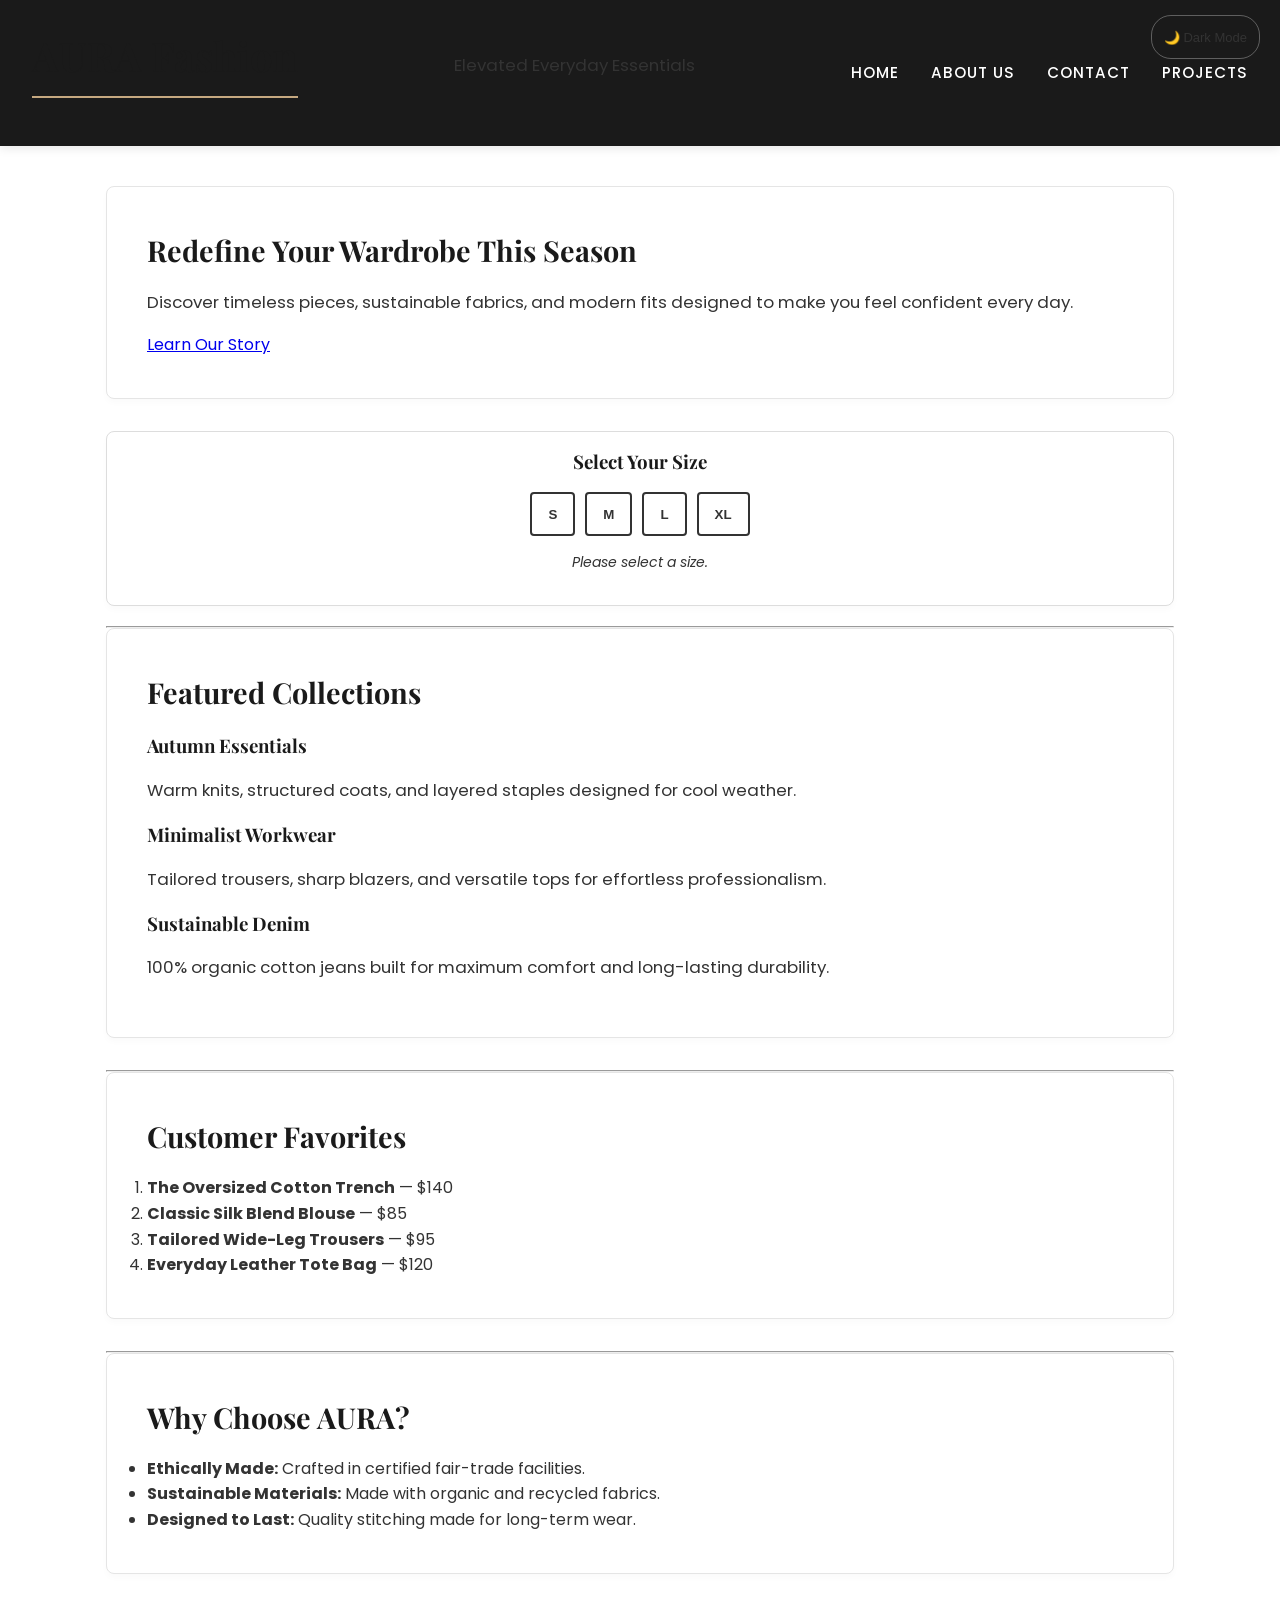
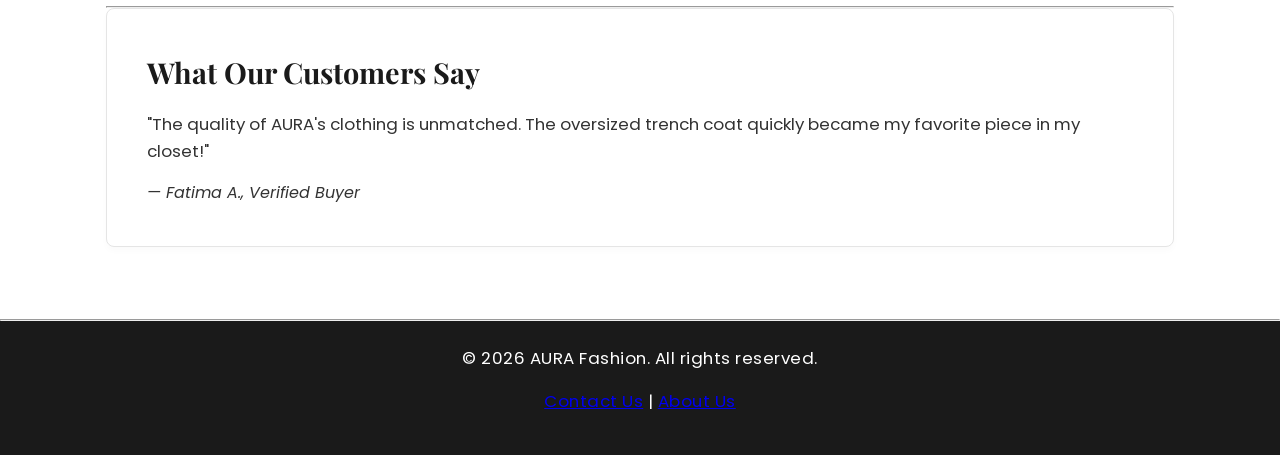
==== commit e182caed: "Complete Week 9 Projects board with localStorage and update README" ====
--- a/index.html
+++ b/index.html
@@ -25,6 +25,7 @@
             <li><a href="index.html">Home</a></li>
             <li><a href="about.html">About Us</a></li>
             <li><a href="contact.html">Contact</a></li>
+            <li><a href="projects.html">Projects</a></li>
         </ul>
         <button id="theme-toggle" class="theme-btn">🌙 Dark Mode</button>
     </nav>
--- a/index.css
+++ b/index.css
@@ -604,4 +604,344 @@
     margin: 0;
     padding: 0;
     border: none;
+}
+
+/* --- Live Form Validation States (Week 8) --- */
+
+.form-group input.input-error,
+.form-group select.input-error,
+.form-group textarea.input-error {
+  border: 2px solid #d93025;
+  background-color: #fff8f7;
+}
+
+.form-group input.input-valid,
+.form-group select.input-valid,
+.form-group textarea.input-valid {
+  border: 2px solid #1e8e3e;
+}
+
+.error-message {
+  display: block;
+  color: #d93025;
+  font-size: 0.85rem;
+  font-weight: 500;
+  margin-top: 4px;
+  min-height: 1.1em; /* Prevents layout jumping when errors appear */
+}
+
+.form-success {
+  margin-top: 1rem;
+  padding: 1rem;
+  border-radius: 6px;
+  background-color: #e6f4ea;
+  border: 1px solid #1e8e3e;
+  color: #137333;
+  font-weight: 600;
+  text-align: center;
+}
+
+/* ===== Week 9: Projects Board Styles ===== */
+.workspace {
+  max-width: 1100px;
+  margin: 2rem auto;
+  padding: 0 1.25rem;
+}
+
+.workspace-header {
+  margin-bottom: 1.75rem;
+}
+
+.workspace-header h1 {
+  margin-bottom: 0.4rem;
+}
+
+.board-layout {
+  display: grid;
+  grid-template-columns: 340px 1fr;
+  gap: 1.5rem;
+  align-items: start;
+}
+
+.composer-card,
+.items-panel {
+  background: #ffffff;
+  border: 1px solid #e5e7eb;
+  border-radius: 12px;
+  padding: 1.25rem;
+  box-shadow: 0 4px 14px rgba(0, 0, 0, 0.04);
+}
+
+.composer-card h2 {
+  margin-top: 0;
+  margin-bottom: 1rem;
+  font-size: 1.15rem;
+}
+
+.board-form {
+  display: flex;
+  flex-direction: column;
+  gap: 1rem;
+}
+
+.field-group {
+  display: flex;
+  flex-direction: column;
+  gap: 0.35rem;
+}
+
+.field-group label {
+  font-size: 0.9rem;
+  font-weight: 600;
+}
+
+.field-group input,
+.field-group select {
+  padding: 0.65rem 0.75rem;
+  border: 1px solid #cbd5e1;
+  border-radius: 8px;
+  font-size: 0.95rem;
+  font-family: inherit;
+  background: #fff;
+  color: #111827;
+}
+
+.primary-btn {
+  padding: 0.7rem 1rem;
+  border: none;
+  border-radius: 8px;
+  background: #111827;
+  color: #ffffff;
+  font-weight: 600;
+  cursor: pointer;
+}
+
+.primary-btn:hover {
+  opacity: 0.9;
+}
+
+/* Filter Chips */
+.panel-toolbar {
+  display: flex;
+  justify-content: space-between;
+  align-items: center;
+  margin-bottom: 1rem;
+  flex-wrap: wrap;
+  gap: 0.75rem;
+}
+
+.view-filters {
+  display: flex;
+  gap: 0.5rem;
+  flex-wrap: wrap;
+}
+
+.filter-chip {
+  padding: 0.45rem 0.85rem;
+  border: 1px solid #cbd5e1;
+  border-radius: 999px;
+  background: transparent;
+  color: inherit;
+  font-size: 0.875rem;
+  cursor: pointer;
+}
+
+.filter-chip.is-selected {
+  background: #111827;
+  color: #ffffff;
+  border-color: #111827;
+}
+
+/* Task List & Items */
+.board-list {
+  list-style: none;
+  padding: 0;
+  margin: 0;
+  display: flex;
+  flex-direction: column;
+  gap: 0.75rem;
+}
+
+.task-item {
+  display: flex;
+  justify-content: space-between;
+  align-items: center;
+  gap: 0.75rem;
+  padding: 0.85rem 1rem;
+  border: 1px solid #e5e7eb;
+  border-radius: 10px;
+}
+
+.task-main {
+  display: flex;
+  align-items: center;
+  gap: 0.65rem;
+  flex: 1;
+}
+
+.task-title {
+  font-weight: 500;
+}
+
+.task-item.is-completed .task-title {
+  text-decoration: line-through;
+  opacity: 0.6;
+}
+
+.task-stage {
+  font-size: 0.75rem;
+  padding: 0.2rem 0.55rem;
+  border-radius: 999px;
+  background: #f1f5f9;
+  color: #334155;
+  white-space: nowrap;
+}
+
+.task-actions {
+  display: flex;
+  gap: 0.4rem;
+}
+
+.task-actions button {
+  padding: 0.35rem 0.65rem;
+  border: 1px solid #cbd5e1;
+  border-radius: 6px;
+  background: transparent;
+  color: inherit;
+  font-size: 0.8rem;
+  cursor: pointer;
+}
+
+.task-actions .delete-btn:hover {
+  border-color: #dc2626;
+  color: #dc2626;
+}
+
+.board-empty {
+  text-align: center;
+  opacity: 0.7;
+  padding: 1.5rem 0;
+  margin: 0;
+}
+
+/* Dark Mode Support */
+body.dark .composer-card,
+body.dark .items-panel,
+body.dark .task-item {
+  background: #1e293b;
+  border-color: #334155;
+}
+
+body.dark .field-group input,
+body.dark .field-group select {
+  background: #0f172a;
+  color: #f8fafc;
+  border-color: #475569;
+}
+
+body.dark .task-stage {
+  background: #334155;
+  color: #f1f5f9;
+}
+
+/* Mobile Responsive */
+@media (max-width: 768px) {
+  .board-layout {
+    grid-template-columns: 1fr;
+  }
+}
+
+
+
+
+
+/* ===== Clean Horizontal Navbar for Projects Page ===== */
+.site-header {
+  background: #141414;
+  color: #ffffff;
+  padding: 0.9rem 1.5rem;
+}
+
+.nav-shell {
+  max-width: 1100px;
+  margin: 0 auto;
+  display: flex;
+  align-items: center;
+  justify-content: space-between;
+  gap: 1.5rem;
+}
+
+.brand-mark {
+  order: -1; /* Moves MAISON STUDIO to the far left */
+  color: #ffffff;
+  text-decoration: none;
+  font-weight: 700;
+  letter-spacing: 0.12em;
+  font-size: 1.05rem;
+}
+
+.nav-menu {
+  list-style: none;
+  margin: 0;
+  padding: 0;
+  display: flex;
+  align-items: center;
+  gap: 1.75rem;
+}
+
+.nav-menu a {
+  color: #e5e7eb;
+  text-decoration: none;
+  font-size: 0.95rem;
+  font-weight: 500;
+  transition: color 0.2s ease;
+}
+
+.nav-menu a:hover,
+.nav-menu a[aria-current="page"] {
+  color: #ffffff;
+  border-bottom: 2px solid #d4af37;
+  padding-bottom: 0.2rem;
+}
+
+.mode-switch {
+  background: transparent;
+  color: #ffffff;
+  border: 1px solid #4b5563;
+  padding: 0.4rem 0.85rem;
+  border-radius: 6px;
+  cursor: pointer;
+}
+
+.nav-toggle {
+  display: none;
+}
+
+/* Mobile Header Layout */
+@media (max-width: 768px) {
+  .nav-toggle {
+    display: inline-block;
+    background: transparent;
+    color: #ffffff;
+    border: 1px solid #4b5563;
+    padding: 0.4rem 0.75rem;
+    border-radius: 6px;
+    cursor: pointer;
+  }
+
+  .nav-menu {
+    display: none;
+    flex-direction: column;
+    width: 100%;
+    padding-top: 0.75rem;
+  }
+
+  .nav-menu.active,
+  .nav-menu.show {
+    display: flex;
+  }
+
+  .nav-shell {
+    flex-wrap: wrap;
+  }
 }
